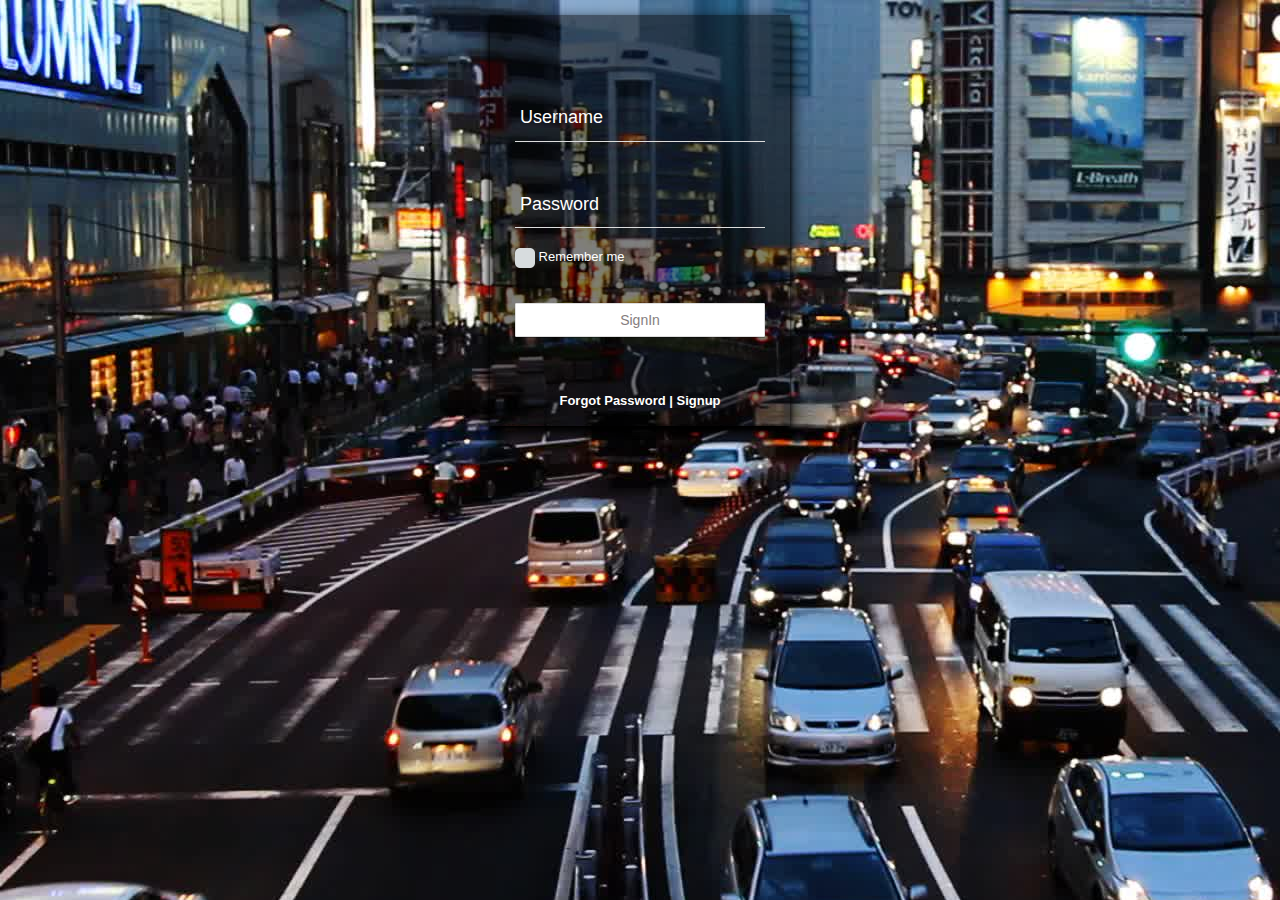
==== login.html @ 5d88c1c5 "API" ====
<!DOCTYPE html>
<html lang="en">
<head>
  <meta charset="utf-8">
  <meta name="description" content="Miminium Admin Template v.1">
  <meta name="author" content="Isna Nur Azis">
  <meta name="keyword" content="">
  <meta name="viewport" content="width=device-width, initial-scale=1">
  <title>Miminium</title>

  <!-- start: Css -->
  <link rel="stylesheet" type="text/css" href="asset/css/bootstrap.min.css">

  <!-- plugins -->
  <link rel="stylesheet" type="text/css" href="asset/css/plugins/font-awesome.min.css"/>
  <link rel="stylesheet" type="text/css" href="asset/css/plugins/simple-line-icons.css"/>
  <link rel="stylesheet" type="text/css" href="asset/css/plugins/animate.min.css"/>
  <link rel="stylesheet" type="text/css" href="asset/css/plugins/icheck/skins/flat/aero.css"/>
  <link href="asset/css/style.css" rel="stylesheet">
  <!-- end: Css -->

  <link rel="shortcut icon" href="asset/img/logomi.png">
  <!-- HTML5 shim and Respond.js IE8 support of HTML5 elements and media queries -->
    <!--[if lt IE 9]>
      <script src="https://oss.maxcdn.com/html5shiv/3.7.2/html5shiv.min.js"></script>
      <script src="https://oss.maxcdn.com/respond/1.4.2/respond.min.js"></script>
      <![endif]-->
    </head>

    <body id="mimin" class="dashboard form-signin-wrapper" background="test2.jpeg">

      <div class="container">

        <form class="form-signin">
          <div class="panel periodic-login">
              <!--<span class="atomic-number">28</span>-->
              <div class="panel-body text-center">
                  <!--<h1 class="atomic-symbol">Mi</h1>-->
                  <!--<p class="atomic-mass">14.072110</p>-->
                  <!--<p class="element-name">Miminium</p>-->

                  <!--<i class="icons icon-arrow-down"></i>-->
                  <div class="form-group form-animate-text" style="margin-top:40px !important;">
                    <input type="text" class="form-text" required>
                    <span class="bar"></span>
                    <label>Username</label>
                  </div>
                  <div class="form-group form-animate-text" style="margin-top:40px !important;">
                    <input type="password" class="form-text" required>
                    <span class="bar"></span>
                    <label>Password</label>
                  </div>
                  <label class="pull-left">
                  <input type="checkbox" class="icheck pull-left" name="checkbox1"/> Remember me
                  </label>
                  <input type="submit" class="btn col-md-12" value="SignIn"/>
              </div>
                <div class="text-center" style="padding:5px;">
                    <a href="forgotpass.html">Forgot Password </a>
                    <a href="reg.html">| Signup</a>
                </div>
          </div>
        </form>

      </div>

      <!-- end: Content -->
      <!-- start: Javascript -->
      <script src="asset/js/jquery.min.js"></script>
      <script src="asset/js/jquery.ui.min.js"></script>
      <script src="asset/js/bootstrap.min.js"></script>

      <script src="asset/js/plugins/moment.min.js"></script>
      <script src="asset/js/plugins/icheck.min.js"></script>

      <!-- custom -->
      <script src="asset/js/main.js"></script>
      <script type="text/javascript">
       $(document).ready(function(){
         $('input').iCheck({
          checkboxClass: 'icheckbox_flat-aero',
          radioClass: 'iradio_flat-aero'
        });
       });
     </script>
     <!-- end: Javascript -->
   </body>
   </html>
---- asset/css/plugins/simple-line-icons.css ----
@font-face {
  font-family: 'simple-line-icons';
  src:  url('../../fonts/Simple-Line-Icons.eot?v=2.2.2');
  src:  url('../../fonts/Simple-Line-Icons.eot?#iefix&v=2.2.2') format('embedded-opentype'),
        url('../../fonts/Simple-Line-Icons.ttf?v=2.2.2') format('truetype'),
        url('../../fonts/Simple-Line-Icons.woff2?v=2.2.2') format('woff2'),
        url('../../fonts/Simple-Line-Icons.woff?v=2.2.2') format('woff'),
        url('../../fonts/Simple-Line-Icons.svg?v=2.2.2#simple-line-icons') format('svg');
  font-weight: normal;
  font-style: normal;
}
/*
 Use the following CSS code if you want to have a class per icon.
 Instead of a list of all class selectors, you can use the generic [class*="icon-"] selector, but it's slower:
*/
.icon-user,
.icon-people,
.icon-user-female,
.icon-user-follow,
.icon-user-following,
.icon-user-unfollow,
.icon-login,
.icon-logout,
.icon-emotsmile,
.icon-phone,
.icon-call-end,
.icon-call-in,
.icon-call-out,
.icon-map,
.icon-location-pin,
.icon-direction,
.icon-directions,
.icon-compass,
.icon-layers,
.icon-menu,
.icon-list,
.icon-options-vertical,
.icon-options,
.icon-arrow-down,
.icon-arrow-left,
.icon-arrow-right,
.icon-arrow-up,
.icon-arrow-up-circle,
.icon-arrow-left-circle,
.icon-arrow-right-circle,
.icon-arrow-down-circle,
.icon-check,
.icon-clock,
.icon-plus,
.icon-close,
.icon-trophy,
.icon-screen-smartphone,
.icon-screen-desktop,
.icon-plane,
.icon-notebook,
.icon-mustache,
.icon-mouse,
.icon-magnet,
.icon-energy,
.icon-disc,
.icon-cursor,
.icon-cursor-move,
.icon-crop,
.icon-chemistry,
.icon-speedometer,
.icon-shield,
.icon-screen-tablet,
.icon-magic-wand,
.icon-hourglass,
.icon-graduation,
.icon-ghost,
.icon-game-controller,
.icon-fire,
.icon-eyeglass,
.icon-envelope-open,
.icon-envelope-letter,
.icon-bell,
.icon-badge,
.icon-anchor,
.icon-wallet,
.icon-vector,
.icon-speech,
.icon-puzzle,
.icon-printer,
.icon-present,
.icon-playlist,
.icon-pin,
.icon-picture,
.icon-handbag,
.icon-globe-alt,
.icon-globe,
.icon-folder-alt,
.icon-folder,
.icon-film,
.icon-feed,
.icon-drop,
.icon-drawar,
.icon-docs,
.icon-doc,
.icon-diamond,
.icon-cup,
.icon-calculator,
.icon-bubbles,
.icon-briefcase,
.icon-book-open,
.icon-basket-loaded,
.icon-basket,
.icon-bag,
.icon-action-undo,
.icon-action-redo,
.icon-wrench,
.icon-umbrella,
.icon-trash,
.icon-tag,
.icon-support,
.icon-frame,
.icon-size-fullscreen,
.icon-size-actual,
.icon-shuffle,
.icon-share-alt,
.icon-share,
.icon-rocket,
.icon-question,
.icon-pie-chart,
.icon-pencil,
.icon-note,
.icon-loop,
.icon-home,
.icon-grid,
.icon-graph,
.icon-microphone,
.icon-music-tone-alt,
.icon-music-tone,
.icon-earphones-alt,
.icon-earphones,
.icon-equalizer,
.icon-like,
.icon-dislike,
.icon-control-start,
.icon-control-rewind,
.icon-control-play,
.icon-control-pause,
.icon-control-forward,
.icon-control-end,
.icon-volume-1,
.icon-volume-2,
.icon-volume-off,
.icon-calendar,
.icon-bulb,
.icon-chart,
.icon-ban,
.icon-bubble,
.icon-camrecorder,
.icon-camera,
.icon-cloud-download,
.icon-cloud-upload,
.icon-envelope,
.icon-eye,
.icon-flag,
.icon-heart,
.icon-info,
.icon-key,
.icon-link,
.icon-lock,
.icon-lock-open,
.icon-magnifier,
.icon-magnifier-add,
.icon-magnifier-remove,
.icon-paper-clip,
.icon-paper-plane,
.icon-power,
.icon-refresh,
.icon-reload,
.icon-settings,
.icon-star,
.icon-symble-female,
.icon-symbol-male,
.icon-target,
.icon-credit-card,
.icon-paypal,
.icon-social-tumblr,
.icon-social-twitter,
.icon-social-facebook,
.icon-social-instagram,
.icon-social-linkedin,
.icon-social-pinterest,
.icon-social-github,
.icon-social-gplus,
.icon-social-reddit,
.icon-social-skype,
.icon-social-dribbble,
.icon-social-behance,
.icon-social-foursqare,
.icon-social-soundcloud,
.icon-social-spotify,
.icon-social-stumbleupon,
.icon-social-youtube,
.icon-social-dropbox {
  font-family: 'simple-line-icons';
  speak: none;
  font-style: normal;
  font-weight: normal;
  font-variant: normal;
  text-transform: none;
  line-height: 1;
  /* Better Font Rendering =========== */
  -webkit-font-smoothing: antialiased;
  -moz-osx-font-smoothing: grayscale;
}
.icon-user:before {
  content: "\e005";
}
.icon-people:before {
  content: "\e001";
}
.icon-user-female:before {
  content: "\e000";
}
.icon-user-follow:before {
  content: "\e002";
}
.icon-user-following:before {
  content: "\e003";
}
.icon-user-unfollow:before {
  content: "\e004";
}
.icon-login:before {
  content: "\e066";
}
.icon-logout:before {
  content: "\e065";
}
.icon-emotsmile:before {
  content: "\e021";
}
.icon-phone:before {
  content: "\e600";
}
.icon-call-end:before {
  content: "\e048";
}
.icon-call-in:before {
  content: "\e047";
}
.icon-call-out:before {
  content: "\e046";
}
.icon-map:before {
  content: "\e033";
}
.icon-location-pin:before {
  content: "\e096";
}
.icon-direction:before {
  content: "\e042";
}
.icon-directions:before {
  content: "\e041";
}
.icon-compass:before {
  content: "\e045";
}
.icon-layers:before {
  content: "\e034";
}
.icon-menu:before {
  content: "\e601";
}
.icon-list:before {
  content: "\e067";
}
.icon-options-vertical:before {
  content: "\e602";
}
.icon-options:before {
  content: "\e603";
}
.icon-arrow-down:before {
  content: "\e604";
}
.icon-arrow-left:before {
  content: "\e605";
}
.icon-arrow-right:before {
  content: "\e606";
}
.icon-arrow-up:before {
  content: "\e607";
}
.icon-arrow-up-circle:before {
  content: "\e078";
}
.icon-arrow-left-circle:before {
  content: "\e07a";
}
.icon-arrow-right-circle:before {
  content: "\e079";
}
.icon-arrow-down-circle:before {
  content: "\e07b";
}
.icon-check:before {
  content: "\e080";
}
.icon-clock:before {
  content: "\e081";
}
.icon-plus:before {
  content: "\e095";
}
.icon-close:before {
  content: "\e082";
}
.icon-trophy:before {
  content: "\e006";
}
.icon-screen-smartphone:before {
  content: "\e010";
}
.icon-screen-desktop:before {
  content: "\e011";
}
.icon-plane:before {
  content: "\e012";
}
.icon-notebook:before {
  content: "\e013";
}
.icon-mustache:before {
  content: "\e014";
}
.icon-mouse:before {
  content: "\e015";
}
.icon-magnet:before {
  content: "\e016";
}
.icon-energy:before {
  content: "\e020";
}
.icon-disc:before {
  content: "\e022";
}
.icon-cursor:before {
  content: "\e06e";
}
.icon-cursor-move:before {
  content: "\e023";
}
.icon-crop:before {
  content: "\e024";
}
.icon-chemistry:before {
  content: "\e026";
}
.icon-speedometer:before {
  content: "\e007";
}
.icon-shield:before {
  content: "\e00e";
}
.icon-screen-tablet:before {
  content: "\e00f";
}
.icon-magic-wand:before {
  content: "\e017";
}
.icon-hourglass:before {
  content: "\e018";
}
.icon-graduation:before {
  content: "\e019";
}
.icon-ghost:before {
  content: "\e01a";
}
.icon-game-controller:before {
  content: "\e01b";
}
.icon-fire:before {
  content: "\e01c";
}
.icon-eyeglass:before {
  content: "\e01d";
}
.icon-envelope-open:before {
  content: "\e01e";
}
.icon-envelope-letter:before {
  content: "\e01f";
}
.icon-bell:before {
  content: "\e027";
}
.icon-badge:before {
  content: "\e028";
}
.icon-anchor:before {
  content: "\e029";
}
.icon-wallet:before {
  content: "\e02a";
}
.icon-vector:before {
  content: "\e02b";
}
.icon-speech:before {
  content: "\e02c";
}
.icon-puzzle:before {
  content: "\e02d";
}
.icon-printer:before {
  content: "\e02e";
}
.icon-present:before {
  content: "\e02f";
}
.icon-playlist:before {
  content: "\e030";
}
.icon-pin:before {
  content: "\e031";
}
.icon-picture:before {
  content: "\e032";
}
.icon-handbag:before {
  content: "\e035";
}
.icon-globe-alt:before {
  content: "\e036";
}
.icon-globe:before {
  content: "\e037";
}
.icon-folder-alt:before {
  content: "\e039";
}
.icon-folder:before {
  content: "\e089";
}
.icon-film:before {
  content: "\e03a";
}
.icon-feed:before {
  content: "\e03b";
}
.icon-drop:before {
  content: "\e03e";
}
.icon-drawar:before {
  content: "\e03f";
}
.icon-docs:before {
  content: "\e040";
}
.icon-doc:before {
  content: "\e085";
}
.icon-diamond:before {
  content: "\e043";
}
.icon-cup:before {
  content: "\e044";
}
.icon-calculator:before {
  content: "\e049";
}
.icon-bubbles:before {
  content: "\e04a";
}
.icon-briefcase:before {
  content: "\e04b";
}
.icon-book-open:before {
  content: "\e04c";
}
.icon-basket-loaded:before {
  content: "\e04d";
}
.icon-basket:before {
  content: "\e04e";
}
.icon-bag:before {
  content: "\e04f";
}
.icon-action-undo:before {
  content: "\e050";
}
.icon-action-redo:before {
  content: "\e051";
}
.icon-wrench:before {
  content: "\e052";
}
.icon-umbrella:before {
  content: "\e053";
}
.icon-trash:before {
  content: "\e054";
}
.icon-tag:before {
  content: "\e055";
}
.icon-support:before {
  content: "\e056";
}
.icon-frame:before {
  content: "\e038";
}
.icon-size-fullscreen:before {
  content: "\e057";
}
.icon-size-actual:before {
  content: "\e058";
}
.icon-shuffle:before {
  content: "\e059";
}
.icon-share-alt:before {
  content: "\e05a";
}
.icon-share:before {
  content: "\e05b";
}
.icon-rocket:before {
  content: "\e05c";
}
.icon-question:before {
  content: "\e05d";
}
.icon-pie-chart:before {
  content: "\e05e";
}
.icon-pencil:before {
  content: "\e05f";
}
.icon-note:before {
  content: "\e060";
}
.icon-loop:before {
  content: "\e064";
}
.icon-home:before {
  content: "\e069";
}
.icon-grid:before {
  content: "\e06a";
}
.icon-graph:before {
  content: "\e06b";
}
.icon-microphone:before {
  content: "\e063";
}
.icon-music-tone-alt:before {
  content: "\e061";
}
.icon-music-tone:before {
  content: "\e062";
}
.icon-earphones-alt:before {
  content: "\e03c";
}
.icon-earphones:before {
  content: "\e03d";
}
.icon-equalizer:before {
  content: "\e06c";
}
.icon-like:before {
  content: "\e068";
}
.icon-dislike:before {
  content: "\e06d";
}
.icon-control-start:before {
  content: "\e06f";
}
.icon-control-rewind:before {
  content: "\e070";
}
.icon-control-play:before {
  content: "\e071";
}
.icon-control-pause:before {
  content: "\e072";
}
.icon-control-forward:before {
  content: "\e073";
}
.icon-control-end:before {
  content: "\e074";
}
.icon-volume-1:before {
  content: "\e09f";
}
.icon-volume-2:before {
  content: "\e0a0";
}
.icon-volume-off:before {
  content: "\e0a1";
}
.icon-calendar:before {
  content: "\e075";
}
.icon-bulb:before {
  content: "\e076";
}
.icon-chart:before {
  content: "\e077";
}
.icon-ban:before {
  content: "\e07c";
}
.icon-bubble:before {
  content: "\e07d";
}
.icon-camrecorder:before {
  content: "\e07e";
}
.icon-camera:before {
  content: "\e07f";
}
.icon-cloud-download:before {
  content: "\e083";
}
.icon-cloud-upload:before {
  content: "\e084";
}
.icon-envelope:before {
  content: "\e086";
}
.icon-eye:before {
  content: "\e087";
}
.icon-flag:before {
  content: "\e088";
}
.icon-heart:before {
  content: "\e08a";
}
.icon-info:before {
  content: "\e08b";
}
.icon-key:before {
  content: "\e08c";
}
.icon-link:before {
  content: "\e08d";
}
.icon-lock:before {
  content: "\e08e";
}
.icon-lock-open:before {
  content: "\e08f";
}
.icon-magnifier:before {
  content: "\e090";
}
.icon-magnifier-add:before {
  content: "\e091";
}
.icon-magnifier-remove:before {
  content: "\e092";
}
.icon-paper-clip:before {
  content: "\e093";
}
.icon-paper-plane:before {
  content: "\e094";
}
.icon-power:before {
  content: "\e097";
}
.icon-refresh:before {
  content: "\e098";
}
.icon-reload:before {
  content: "\e099";
}
.icon-settings:before {
  content: "\e09a";
}
.icon-star:before {
  content: "\e09b";
}
.icon-symble-female:before {
  content: "\e09c";
}
.icon-symbol-male:before {
  content: "\e09d";
}
.icon-target:before {
  content: "\e09e";
}
.icon-credit-card:before {
  content: "\e025";
}
.icon-paypal:before {
  content: "\e608";
}
.icon-social-tumblr:before {
  content: "\e00a";
}
.icon-social-twitter:before {
  content: "\e009";
}
.icon-social-facebook:before {
  content: "\e00b";
}
.icon-social-instagram:before {
  content: "\e609";
}
.icon-social-linkedin:before {
  content: "\e60a";
}
.icon-social-pinterest:before {
  content: "\e60b";
}
.icon-social-github:before {
  content: "\e60c";
}
.icon-social-gplus:before {
  content: "\e60d";
}
.icon-social-reddit:before {
  content: "\e60e";
}
.icon-social-skype:before {
  content: "\e60f";
}
.icon-social-dribbble:before {
  content: "\e00d";
}
.icon-social-behance:before {
  content: "\e610";
}
.icon-social-foursqare:before {
  content: "\e611";
}
.icon-social-soundcloud:before {
  content: "\e612";
}
.icon-social-spotify:before {
  content: "\e613";
}
.icon-social-stumbleupon:before {
  content: "\e614";
}
.icon-social-youtube:before {
  content: "\e008";
}
.icon-social-dropbox:before {
  content: "\e00c";
}
---- asset/css/plugins/icheck/skins/flat/aero.css ----
/* iCheck plugin Flat skin, aero
----------------------------------- */
.icheckbox_flat-aero,
.iradio_flat-aero {
    display: inline-block;
    *display: inline;
    vertical-align: middle;
    margin: 0;
    padding: 0;
    width: 20px;
    height: 20px;
    background: url(aero.png) no-repeat;
    border: none;
    cursor: pointer;
}

.icheckbox_flat-aero {
    background-position: 0 0;
}
    .icheckbox_flat-aero.checked {
        background-position: -22px 0;
    }
    .icheckbox_flat-aero.disabled {
        background-position: -44px 0;
        cursor: default;
    }
    .icheckbox_flat-aero.checked.disabled {
        background-position: -66px 0;
    }

.iradio_flat-aero {
    background-position: -88px 0;
}
    .iradio_flat-aero.checked {
        background-position: -110px 0;
    }
    .iradio_flat-aero.disabled {
        background-position: -132px 0;
        cursor: default;
    }
    .iradio_flat-aero.checked.disabled {
        background-position: -154px 0;
    }

/* HiDPI support */
@media (-o-min-device-pixel-ratio: 5/4), (-webkit-min-device-pixel-ratio: 1.25), (min-resolution: 120dpi), (min-resolution: 1.25dppx) {
    .icheckbox_flat-aero,
    .iradio_flat-aero {
        background-image: url(aero@2x.png);
        -webkit-background-size: 176px 22px;
        background-size: 176px 22px;
    }
}
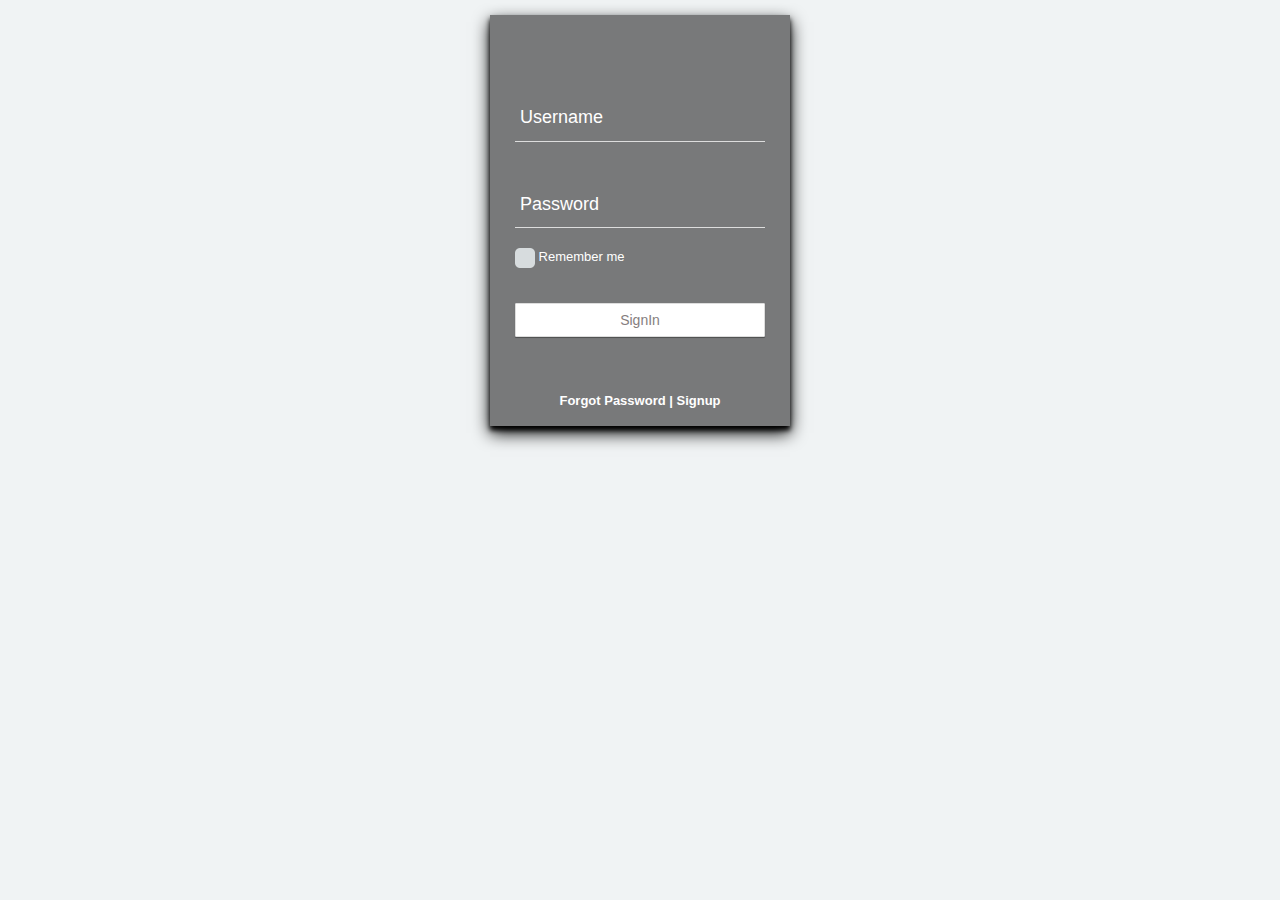
==== commit 1b450ba5: "Last version edited" ====
--- a/login.html
+++ b/login.html
@@ -27,7 +27,7 @@
       <![endif]-->
     </head>
 
-    <body id="mimin" class="dashboard form-signin-wrapper" background="test2.jpeg">
+    <body id="mimin" class="dashboard form-signin-wrapper" >
 
       <div class="container">
 
